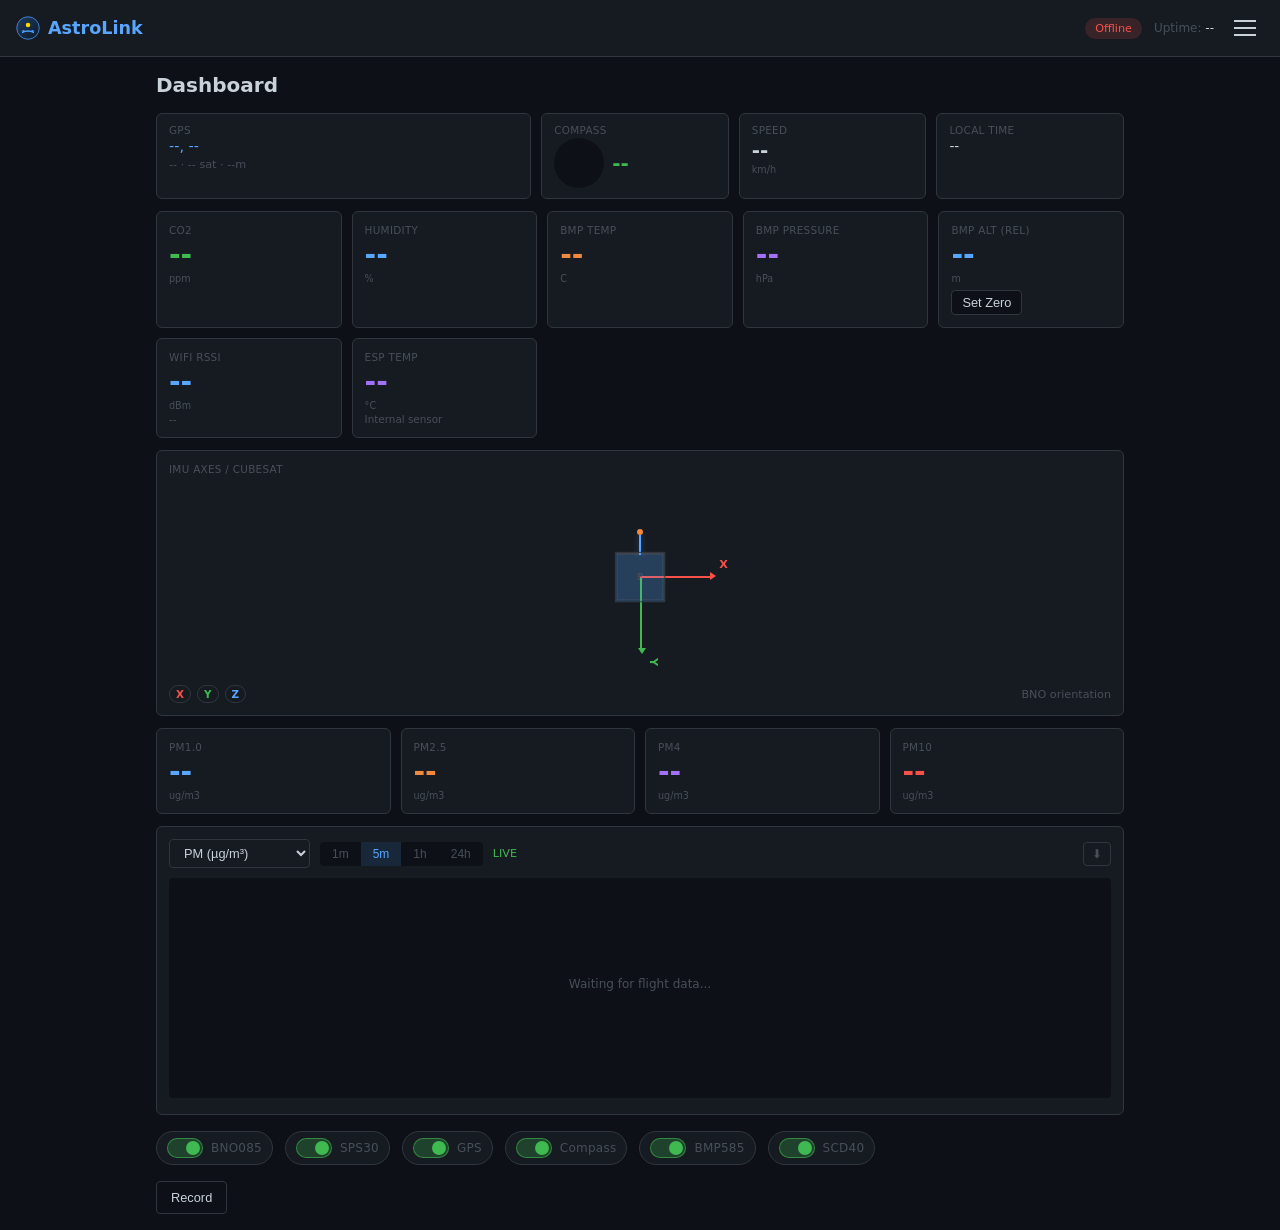
==== Sensor_test_esp32s3/data/index.html @ 25f8f733 "Add Sensor_test_esp32s3 project ESP32-S3 sensor test project with BNO08x IMU and SPS30 particulate m" ====
<!DOCTYPE html>
<html lang="en">
<head>
    <meta charset="UTF-8">
    <meta name="viewport" content="width=device-width, initial-scale=1.0">
    <title>AstroLink</title>
    <link rel="icon" href="/favicon.svg" type="image/svg+xml">
    <link rel="apple-touch-icon" href="/apple-touch-icon.png">
    <link rel="stylesheet" href="style.css">
</head>
<body>
    <header>
        <a href="#" class="logo" onclick="showPage('dashboard');return false;">
            <svg viewBox="0 0 32 32" width="24" height="24">
                <defs><linearGradient id="logoGrad" x1="0%" y1="0%" x2="100%" y2="100%">
                <stop offset="0%" style="stop-color:#1e3a5f"/>
                <stop offset="100%" style="stop-color:#0d1b2a"/>
                </linearGradient></defs>
                <circle cx="16" cy="16" r="15" fill="url(#logoGrad)" stroke="#4a9eff" stroke-width="1"/>
                <circle cx="16" cy="12" r="3" fill="#ffd700"/>
                <path d="M8 22 Q16 18 24 22" stroke="#4a9eff" stroke-width="2" fill="none"/>
                <circle cx="10" cy="20" r="1.5" fill="#4a9eff"/>
                <circle cx="22" cy="20" r="1.5" fill="#4a9eff"/>
            </svg>
            AstroLink
        </a>
        <div class="header-right">
            <span id="status" class="status offline">Offline</span>
            <span class="meta">Uptime: <b id="uptime">--</b></span>
        </div>
        <button class="hamburger" id="menuBtn" onclick="toggleMenu()">
            <span></span><span></span><span></span>
        </button>
    </header>

    <!-- Side Menu -->
    <nav id="sideMenu" class="side-menu">
        <div class="menu-header">
            <svg viewBox="0 0 32 32" width="28" height="28">
                <defs><linearGradient id="g" x1="0%" y1="0%" x2="100%" y2="100%">
                <stop offset="0%" style="stop-color:#1e3a5f"/>
                <stop offset="100%" style="stop-color:#0d1b2a"/>
                </linearGradient></defs>
                <circle cx="16" cy="16" r="15" fill="url(#g)" stroke="#4a9eff" stroke-width="1"/>
                <circle cx="16" cy="12" r="3" fill="#ffd700"/>
                <path d="M8 22 Q16 18 24 22" stroke="#4a9eff" stroke-width="2" fill="none"/>
                <circle cx="10" cy="20" r="1.5" fill="#4a9eff"/>
                <circle cx="22" cy="20" r="1.5" fill="#4a9eff"/>
            </svg>
            <span>AstroLink</span>
        </div>
        <a href="#" class="menu-item active" data-page="dashboard">Dashboard</a>
        <a href="#" class="menu-item" data-page="sps30">SPS30 Sensor</a>
        <a href="#" class="menu-item" data-page="gps">GPS & Compass</a>
        <a href="#" class="menu-item" data-page="bno">BNO085 IMU</a>
        <a href="#" class="menu-item" data-page="bmp585">BMP585</a>
        <a href="#" class="menu-item" data-page="scd40">SCD40 CO2</a>
        <a href="#" class="menu-item" data-page="files">Files</a>
        <a href="#" class="menu-item" data-page="system">System</a>
        <div class="menu-footer">
            <span class="meta">Serial: <b id="serial">--</b></span>
            <span class="meta">FW: <b id="firmware">--</b></span>
        </div>
    </nav>
    <div id="menuOverlay" class="menu-overlay" onclick="toggleMenu()"></div>

    <!-- PAGE: Dashboard -->
    <main id="page-dashboard" class="page active">
        <h2 class="page-title">Dashboard</h2>

        <!-- GPS Summary -->
        <section class="cards gps-row">
            <div class="card gps-card">
                <span class="card-label">GPS</span>
                <div class="gps-info">
                    <a id="gpsLink" href="#" target="_blank" class="gps-coords">
                        <span id="gpsLat">--</span>, <span id="gpsLon">--</span>
                    </a>
                    <span class="gps-meta">
                        <span id="gpsFix">--</span> · <span id="gpsSat">--</span> sat · <span id="gpsAlt">--</span>m
                    </span>
                </div>
            </div>
            <div class="card compass-card">
                <span class="card-label">Compass</span>
                <div class="compass-info">
                    <canvas id="compassCanvas" width="50" height="50"></canvas>
                    <span id="compassHeading">--</span>
                </div>
            </div>
            <div class="card speed-card">
                <span class="card-label">Speed</span>
                <span class="card-value" id="gpsSpeed">--</span>
                <span class="card-unit">km/h</span>
            </div>
            <div class="card time-card">
                <span class="card-label">Local Time</span>
                <span class="card-value small" id="localTime">--</span>
            </div>
        </section>

        <section class="cards env-cards">
            <div class="card highlight-green">
                <span class="card-label">CO2</span>
                <span class="card-value" id="co2">--</span>
                <span class="card-unit">ppm</span>
            </div>
            <div class="card highlight-blue">
                <span class="card-label">Humidity</span>
                <span class="card-value" id="scd-hum">--</span>
                <span class="card-unit">%</span>
            </div>
            <div class="card highlight-orange">
                <span class="card-label">BMP Temp</span>
                <span class="card-value" id="bmp-temp">--</span>
                <span class="card-unit">C</span>
            </div>
            <div class="card highlight-purple">
                <span class="card-label">BMP Pressure</span>
                <span class="card-value" id="bmp-press">--</span>
                <span class="card-unit">hPa</span>
            </div>
            <div class="card highlight-blue bmp-alt-card">
                <span class="card-label">BMP Alt (Rel)</span>
                <span class="card-value" id="bmp-alt-rel">--</span>
                <span class="card-unit">m</span>
                <button class="btn-sm" id="bmp-alt-zero-btn">Set Zero</button>
            </div>
            <div class="card highlight-blue">
                <span class="card-label">WiFi RSSI</span>
                <span class="card-value" id="wifi-rssi">--</span>
                <span class="card-unit">dBm</span>
                <span class="card-meta" id="wifi-quality">--</span>
            </div>
            <div class="card highlight-purple">
                <span class="card-label">ESP Temp</span>
                <span class="card-value" id="cpu-temp">--</span>
                <span class="card-unit">°C</span>
                <span class="card-meta">Internal sensor</span>
            </div>
        </section>

        <section class="cards imu-dashboard">
            <div class="card imu-axes-card">
                <span class="card-label">IMU Axes / CubeSat</span>
                <div class="axes-wrap">
                    <div class="axes-stage">
                        <div id="imuRig" class="imu-rig">
                            <div class="axis axis-x"><span>X</span></div>
                            <div class="axis axis-y"><span>Y</span></div>
                            <div class="axis axis-z"><span>Z</span></div>
                            <div class="cubesat">
                                <div class="sat-face sat-front">F</div>
                                <div class="sat-face sat-back">B</div>
                                <div class="sat-face sat-right">R</div>
                                <div class="sat-face sat-left">L</div>
                                <div class="sat-face sat-top">U</div>
                                <div class="sat-face sat-bottom">D</div>
                                <div class="antenna">
                                    <span class="antenna-tip"></span>
                                </div>
                            </div>
                        </div>
                    </div>
                </div>
                <div class="axes-legend">
                    <span class="axis-tag x">X</span>
                    <span class="axis-tag y">Y</span>
                    <span class="axis-tag z">Z</span>
                    <span class="axis-note">BNO orientation</span>
                </div>
            </div>
        </section>

        <!-- PM Cards -->
        <section class="cards pm-cards">
            <div class="card highlight-blue">
                <span class="card-label">PM1.0</span>
                <span class="card-value" id="pm1">--</span>
                <span class="card-unit">ug/m3</span>
            </div>
            <div class="card highlight-orange">
                <span class="card-label">PM2.5</span>
                <span class="card-value" id="pm25">--</span>
                <span class="card-unit">ug/m3</span>
            </div>
            <div class="card highlight-purple">
                <span class="card-label">PM4</span>
                <span class="card-value" id="pm4">--</span>
                <span class="card-unit">ug/m3</span>
            </div>
            <div class="card highlight-red">
                <span class="card-label">PM10</span>
                <span class="card-value" id="pm10">--</span>
                <span class="card-unit">ug/m3</span>
            </div>
        </section>

        <!-- Flight Data Chart -->
        <section class="chart-section">
            <div class="chart-header">
                <select id="chartTypeSelect" class="chart-type-select" onchange="setChartType(this.value)">
                    <option value="0" selected>PM (µg/m³)</option>
                    <option value="1">CO2 (ppm)</option>
                    <option value="2">Pressure (hPa)</option>
                    <option value="3">Altitude (m)</option>
                    <option value="4">Temperature (°C)</option>
                    <option value="5">Humidity (%)</option>
                    <option value="6">Velocity (m/s)</option>
                    <option value="7">Heading (°)</option>
                </select>
                <div class="range-btns">
                    <button class="range-btn" data-range="60" onclick="setRange(60)">1m</button>
                    <button class="range-btn active" data-range="300" onclick="setRange(300)">5m</button>
                    <button class="range-btn" data-range="3600" onclick="setRange(3600)">1h</button>
                    <button class="range-btn" data-range="86400" onclick="setRange(86400)">24h</button>
                </div>
                <span id="liveIndicator" class="live-indicator">LIVE</span>
                <button class="btn-icon" onclick="exportCSV()" title="Export CSV">⬇</button>
            </div>
            <canvas id="chart"></canvas>
        </section>

        <!-- Sensor Toggles -->
        <section class="controls sensors-controls">
            <div class="control-group sensor-toggle-group">
                <div class="sensor-toggle">
                    <label class="switch">
                        <input type="checkbox" id="toggle-bno" checked onchange="toggleSensor('bno', this.checked)">
                        <span class="slider"></span>
                    </label>
                    <span class="toggle-label">BNO085</span>
                </div>
                <div class="sensor-toggle">
                    <label class="switch">
                        <input type="checkbox" id="toggle-sps30" checked onchange="toggleSensor('sps30', this.checked)">
                        <span class="slider"></span>
                    </label>
                    <span class="toggle-label">SPS30</span>
                </div>
                <div class="sensor-toggle">
                    <label class="switch">
                        <input type="checkbox" id="toggle-gps" checked onchange="toggleSensor('gps', this.checked)">
                        <span class="slider"></span>
                    </label>
                    <span class="toggle-label">GPS</span>
                </div>
                <div class="sensor-toggle">
                    <label class="switch">
                        <input type="checkbox" id="toggle-compass" checked onchange="toggleSensor('compass', this.checked)">
                        <span class="slider"></span>
                    </label>
                    <span class="toggle-label">Compass</span>
                </div>
                <div class="sensor-toggle">
                    <label class="switch">
                        <input type="checkbox" id="toggle-bmp585" checked onchange="toggleSensor('bmp585', this.checked)">
                        <span class="slider"></span>
                    </label>
                    <span class="toggle-label">BMP585</span>
                </div>
                <div class="sensor-toggle">
                    <label class="switch">
                        <input type="checkbox" id="toggle-scd40" checked onchange="toggleSensor('scd40', this.checked)">
                        <span class="slider"></span>
                    </label>
                    <span class="toggle-label">SCD40</span>
                </div>
            </div>
        </section>

        <!-- Controls -->
        <section class="controls">
            <div class="control-group">
                <button class="btn" id="btnRec" onclick="toggleRec()">Record</button>
                <span id="recInfo" class="rec-info"></span>
            </div>
        </section>
    </main>

    <!-- PAGE: SPS30 -->
    <main id="page-sps30" class="page">
        <h2 class="page-title">SPS30 Particle Sensor</h2>

        <!-- Status -->
        <section class="cards status-cards">
            <div class="card">
                <span class="card-label">Status</span>
                <span class="card-value small" id="spsStatus">--</span>
            </div>
            <div class="card">
                <span class="card-label">Serial</span>
                <span class="card-value small" id="spsSerial">--</span>
            </div>
            <div class="card">
                <span class="card-label">Cleaning</span>
                <span class="card-value small" id="spsCleanInterval">--</span>
                <span class="card-unit">seconds</span>
            </div>
        </section>

        <!-- Mass Concentration -->
        <h3 class="section-title">Mass Concentration</h3>
        <section class="cards pm-cards">
            <div class="card highlight-blue">
                <span class="card-label">PM1.0</span>
                <span class="card-value" id="sps-pm1">--</span>
                <span class="card-unit">ug/m3</span>
            </div>
            <div class="card highlight-orange">
                <span class="card-label">PM2.5</span>
                <span class="card-value" id="sps-pm25">--</span>
                <span class="card-unit">ug/m3</span>
            </div>
            <div class="card highlight-purple">
                <span class="card-label">PM4.0</span>
                <span class="card-value" id="sps-pm4">--</span>
                <span class="card-unit">ug/m3</span>
            </div>
            <div class="card highlight-red">
                <span class="card-label">PM10</span>
                <span class="card-value" id="sps-pm10">--</span>
                <span class="card-unit">ug/m3</span>
            </div>
        </section>

        <!-- Number Concentration -->
        <h3 class="section-title">Number Concentration</h3>
        <section class="cards nc-cards">
            <div class="card small"><span class="card-label">NC 0.5</span><span class="card-value" id="sps-nc05">--</span><span class="card-unit">#/cm3</span></div>
            <div class="card small"><span class="card-label">NC 1.0</span><span class="card-value" id="sps-nc1">--</span><span class="card-unit">#/cm3</span></div>
            <div class="card small"><span class="card-label">NC 2.5</span><span class="card-value" id="sps-nc25">--</span><span class="card-unit">#/cm3</span></div>
            <div class="card small"><span class="card-label">NC 4.0</span><span class="card-value" id="sps-nc4">--</span><span class="card-unit">#/cm3</span></div>
            <div class="card small"><span class="card-label">NC 10</span><span class="card-value" id="sps-nc10">--</span><span class="card-unit">#/cm3</span></div>
            <div class="card small"><span class="card-label">Typical Size</span><span class="card-value" id="sps-size">--</span><span class="card-unit">um</span></div>
        </section>

        <!-- Error Flags -->
        <h3 class="section-title">Device Status</h3>
        <section class="cards error-cards">
            <div class="card" id="errSpeed">
                <span class="card-label">Fan Speed</span>
                <span class="card-value small status-ok">OK</span>
            </div>
            <div class="card" id="errLaser">
                <span class="card-label">Laser</span>
                <span class="card-value small status-ok">OK</span>
            </div>
            <div class="card" id="errFan">
                <span class="card-label">Fan</span>
                <span class="card-value small status-ok">OK</span>
            </div>
        </section>

        <!-- Controls -->
        <section class="controls">
            <div class="control-group">
                <button class="btn" id="btnFan" onclick="fanClean()">Fan Clean</button>
                <button class="btn" onclick="resetSensor()">Reset Sensor</button>
            </div>
        </section>
    </main>

    <!-- PAGE: GPS -->
    <main id="page-gps" class="page">
        <h2 class="page-title">GPS & Compass</h2>

        <!-- Position -->
        <h3 class="section-title">Position</h3>
        <section class="cards gps-detail-cards">
            <div class="card">
                <span class="card-label">Latitude</span>
                <span class="card-value small" id="gps-lat">--</span>
            </div>
            <div class="card">
                <span class="card-label">Longitude</span>
                <span class="card-value small" id="gps-lon">--</span>
            </div>
            <div class="card">
                <span class="card-label">Altitude (MSL)</span>
                <span class="card-value" id="gps-alt">--</span>
                <span class="card-unit">m</span>
            </div>
            <div class="card">
                <span class="card-label">Height (Ellipsoid)</span>
                <span class="card-value" id="gps-height">--</span>
                <span class="card-unit">m</span>
            </div>
        </section>

        <!-- Accuracy -->
        <h3 class="section-title">Accuracy</h3>
        <section class="cards accuracy-cards">
            <div class="card">
                <span class="card-label">Horizontal</span>
                <span class="card-value" id="gps-hacc">--</span>
                <span class="card-unit">m</span>
            </div>
            <div class="card">
                <span class="card-label">Vertical</span>
                <span class="card-value" id="gps-vacc">--</span>
                <span class="card-unit">m</span>
            </div>
            <div class="card">
                <span class="card-label">Speed</span>
                <span class="card-value" id="gps-sacc">--</span>
                <span class="card-unit">m/s</span>
            </div>
            <div class="card">
                <span class="card-label">PDOP</span>
                <span class="card-value" id="gps-pdop">--</span>
            </div>
        </section>

        <!-- Fix Info -->
        <h3 class="section-title">Fix Status</h3>
        <section class="cards fix-cards">
            <div class="card">
                <span class="card-label">Fix Type</span>
                <span class="card-value small" id="gps-fixtype">--</span>
            </div>
            <div class="card">
                <span class="card-label">Satellites</span>
                <span class="card-value" id="gps-sat">--</span>
            </div>
            <div class="card">
                <span class="card-label">Valid</span>
                <span class="card-value small" id="gps-valid">--</span>
            </div>
            <div class="card">
                <span class="card-label">Flags</span>
                <span class="card-value small" id="gps-flags">--</span>
            </div>
        </section>

        <!-- Velocity -->
        <h3 class="section-title">Velocity</h3>
        <section class="cards vel-cards">
            <div class="card">
                <span class="card-label">Ground Speed</span>
                <span class="card-value" id="gps-speed">--</span>
                <span class="card-unit">km/h</span>
            </div>
            <div class="card">
                <span class="card-label">Heading</span>
                <span class="card-value" id="gps-heading">--</span>
                <span class="card-unit">deg</span>
            </div>
            <div class="card">
                <span class="card-label">Vel North</span>
                <span class="card-value small" id="gps-veln">--</span>
                <span class="card-unit">m/s</span>
            </div>
            <div class="card">
                <span class="card-label">Vel East</span>
                <span class="card-value small" id="gps-vele">--</span>
                <span class="card-unit">m/s</span>
            </div>
        </section>

        <!-- Time -->
        <h3 class="section-title">Time</h3>
        <section class="cards time-cards">
            <div class="card">
                <span class="card-label">UTC Date</span>
                <span class="card-value small" id="gps-date">--</span>
            </div>
            <div class="card">
                <span class="card-label">UTC Time</span>
                <span class="card-value small" id="gps-time">--</span>
            </div>
            <div class="card">
                <span class="card-label">Time Accuracy</span>
                <span class="card-value small" id="gps-tacc">--</span>
                <span class="card-unit">ns</span>
            </div>
            <div class="card">
                <span class="card-label">iTOW</span>
                <span class="card-value small" id="gps-itow">--</span>
                <span class="card-unit">ms</span>
            </div>
        </section>

        <!-- Compass -->
        <h3 class="section-title">Magnetometer (QMC5883L)</h3>
        <section class="cards compass-cards">
            <div class="card compass-big">
                <canvas id="compassCanvasBig" width="120" height="120"></canvas>
                <span class="compass-heading-big" id="compass-heading">--</span>
            </div>
            <div class="card">
                <span class="card-label">Raw X</span>
                <span class="card-value small" id="mag-x">--</span>
            </div>
            <div class="card">
                <span class="card-label">Raw Y</span>
                <span class="card-value small" id="mag-y">--</span>
            </div>
            <div class="card">
                <span class="card-label">Raw Z</span>
                <span class="card-value small" id="mag-z">--</span>
            </div>
        </section>

        <!-- Map Link -->
        <section class="controls">
            <a id="gpsMapLink" class="btn" href="#" target="_blank">Open in Google Maps</a>
        </section>
    </main>

    <!-- PAGE: BNO085 -->
    <main id="page-bno" class="page">
        <h2 class="page-title">BNO085 IMU</h2>

        <section class="cards imu-cards">
            <div class="card">
                <span class="card-label">Quaternion</span>
                <span class="card-value small" id="bno-quat">--</span>
            </div>
            <div class="card">
                <span class="card-label">Euler</span>
                <span class="card-value small" id="bno-euler">--</span>
            </div>
            <div class="card">
                <span class="card-label">Accuracy</span>
                <span class="card-value small" id="bno-acc">--</span>
                <span class="card-unit">rad</span>
            </div>
        </section>

        <section class="cards imu-visual">
            <div class="card cube-card">
                <span class="card-label">Orientation</span>
                <div class="cube-wrap">
                    <div id="imuCube" class="cube">
                        <div class="face front">F</div>
                        <div class="face back">B</div>
                        <div class="face right">R</div>
                        <div class="face left">L</div>
                        <div class="face top">U</div>
                        <div class="face bottom">D</div>
                    </div>
                </div>
            </div>
            <div class="card">
                <span class="card-label">Status</span>
                <span class="card-value small" id="bno-status">--</span>
                <span class="card-label">Last Update</span>
                <span class="card-value small" id="bno-ts">--</span>
            </div>
        </section>

        <section class="cards imu-mapping">
            <div class="card">
                <span class="card-label">IMU Axis Mapping</span>
                <div class="imu-map-grid">
                    <div class="imu-map-row">
                        <span class="imu-map-axis">UI X (Right)</span>
                        <select id="imu-map-x-axis" class="imu-map-select">
                            <option value="x">Sensor X</option>
                            <option value="y">Sensor Y</option>
                            <option value="z">Sensor Z</option>
                        </select>
                        <label class="imu-map-invert">
                            <input type="checkbox" id="imu-map-x-invert">
                            Invert
                        </label>
                    </div>
                    <div class="imu-map-row">
                        <span class="imu-map-axis">UI Y (Down)</span>
                        <select id="imu-map-y-axis" class="imu-map-select">
                            <option value="x">Sensor X</option>
                            <option value="y">Sensor Y</option>
                            <option value="z">Sensor Z</option>
                        </select>
                        <label class="imu-map-invert">
                            <input type="checkbox" id="imu-map-y-invert">
                            Invert
                        </label>
                    </div>
                    <div class="imu-map-row">
                        <span class="imu-map-axis">UI Z (Toward You)</span>
                        <select id="imu-map-z-axis" class="imu-map-select">
                            <option value="x">Sensor X</option>
                            <option value="y">Sensor Y</option>
                            <option value="z">Sensor Z</option>
                        </select>
                        <label class="imu-map-invert">
                            <input type="checkbox" id="imu-map-z-invert">
                            Invert
                        </label>
                    </div>
                </div>
                <div class="imu-map-actions">
                    <button class="btn-sm" id="imu-map-apply">Apply</button>
                    <button class="btn-sm" id="imu-map-zero">Set Front As Zero</button>
                    <button class="btn-sm" id="imu-map-reset">Reset</button>
                </div>
                <div class="imu-map-help">
                    Tip: set the cube so the F face is visible, then click "Set Front As Zero".
                </div>
            </div>
        </section>
    </main>

    <!-- PAGE: BMP585 -->
    <main id="page-bmp585" class="page">
        <h2 class="page-title">BMP585 Barometer</h2>

        <section class="cards bmp-cards">
            <div class="card">
                <span class="card-label">Temperature</span>
                <span class="card-value" id="bmp-temp-big">--</span>
                <span class="card-unit">C</span>
            </div>
            <div class="card">
                <span class="card-label">Pressure</span>
                <span class="card-value" id="bmp-press-big">--</span>
                <span class="card-unit">Pa</span>
            </div>
            <div class="card">
                <span class="card-label">Pressure</span>
                <span class="card-value" id="bmp-press-hpa">--</span>
                <span class="card-unit">hPa</span>
            </div>
            <div class="card">
                <span class="card-label">Altitude</span>
                <span class="card-value" id="bmp-alt">--</span>
                <span class="card-unit">m</span>
            </div>
            <div class="card">
                <span class="card-label">Alt (Rel)</span>
                <span class="card-value" id="bmp-alt-rel-big">--</span>
                <span class="card-unit">m</span>
            </div>
            <div class="card">
                <span class="card-label">Alt Zero</span>
                <span class="card-value" id="bmp-alt-zero-big">--</span>
                <span class="card-unit">m</span>
            </div>
        </section>

        <section class="cards status-cards">
            <div class="card">
                <span class="card-label">Status</span>
                <span class="card-value small" id="bmp-status">--</span>
            </div>
            <div class="card">
                <span class="card-label">Last Update</span>
                <span class="card-value small" id="bmp-ts">--</span>
            </div>
        </section>

        <section class="controls">
            <button class="btn-sm" id="bmp-alt-zero-btn-big">Set Alt Zero</button>
        </section>
    </main>

    <!-- PAGE: SCD40 -->
    <main id="page-scd40" class="page">
        <h2 class="page-title">SCD40 CO2</h2>

        <section class="cards scd-cards">
            <div class="card highlight-green">
                <span class="card-label">CO2</span>
                <span class="card-value" id="scd-co2">--</span>
                <span class="card-unit">ppm</span>
            </div>
            <div class="card">
                <span class="card-label">Temperature</span>
                <span class="card-value" id="scd-temp">--</span>
                <span class="card-unit">C</span>
            </div>
            <div class="card">
                <span class="card-label">Humidity</span>
                <span class="card-value" id="scd-hum-big">--</span>
                <span class="card-unit">%</span>
            </div>
        </section>

        <section class="cards status-cards">
            <div class="card">
                <span class="card-label">Status</span>
                <span class="card-value small" id="scd-status">--</span>
            </div>
            <div class="card">
                <span class="card-label">Last Update</span>
                <span class="card-value small" id="scd-ts">--</span>
            </div>
        </section>
    </main>

    <!-- PAGE: Files -->
    <main id="page-files" class="page">
        <h2 class="page-title">Recorded Files</h2>

        <!-- File List -->
        <section class="section">
            <div id="fileList" class="file-list">Loading...</div>
            <div class="storage-info" id="storageInfo"></div>
        </section>

        <!-- Hexdump -->
        <section class="section hex-section" id="hexSection">
            <div class="section-header">
                <span class="section-title">Quick Hexdump</span>
                <button class="btn-sm" onclick="clearHex()">Clear</button>
            </div>
            <div class="hex-meta" id="hexTitle">--</div>
            <div class="hex-box" id="hexBox">--</div>
        </section>

        <!-- Flight Viewer -->
        <section class="section viewer-section" id="flightViewerSection">
            <h3 class="section-title">Flight Viewer</h3>

            <div class="viewer-info show" id="flightViewerInfo">
                <div class="info-row">
                    <div class="info-item">
                        <span class="info-label">File</span>
                        <span class="info-value" id="flightInfoFile">--</span>
                    </div>
                </div>
            </div>

            <div class="chart-box">
                <div class="chart-title">PM (PM1/PM2.5/PM4/PM10)</div>
                <canvas id="flightChartPm"></canvas>
            </div>
            <div class="chart-box">
                <div class="chart-title">CO2</div>
                <canvas id="flightChartCo2"></canvas>
            </div>
            <div class="chart-box">
                <div class="chart-title">Pressure</div>
                <canvas id="flightChartPress"></canvas>
            </div>
            <div class="chart-box">
                <div class="chart-title">Altitude (Baro/GPS)</div>
                <canvas id="flightChartAlt"></canvas>
            </div>
            <div class="chart-box">
                <div class="chart-title">Temperature (BMP/SCD)</div>
                <canvas id="flightChartTemp"></canvas>
            </div>
            <div class="chart-box">
                <div class="chart-title">Humidity</div>
                <canvas id="flightChartHum"></canvas>
            </div>
            <div class="chart-box">
                <div class="chart-title">Velocity</div>
                <canvas id="flightChartVel"></canvas>
            </div>
            <div class="chart-box">
                <div class="chart-title">Heading</div>
                <canvas id="flightChartHead"></canvas>
            </div>
        </section>
    </main>

    <!-- PAGE: System -->
    <main id="page-system" class="page">
        <h2 class="page-title">System</h2>

        <!-- Time & Timezone -->
        <section class="ota-section">
            <h3 class="section-title">Time & Date</h3>
            <div class="cards status-cards" style="margin-bottom:12px">
                <div class="card">
                    <span class="card-label">Device Time</span>
                    <span class="card-value small" id="deviceTime">--</span>
                </div>
                <div class="card">
                    <span class="card-label">Time Source</span>
                    <span class="card-value small" id="timeSource">--</span>
                </div>
            </div>
            <div class="wifi-form">
                <select id="tzSelect" onchange="setTimezone(this.value)">
                    <option value="0">UTC+0</option>
                    <option value="1">UTC+1 (CET)</option>
                    <option value="2" selected>UTC+2 (CEST/EET)</option>
                    <option value="3">UTC+3 (MSK)</option>
                    <option value="-5">UTC-5 (EST)</option>
                    <option value="-8">UTC-8 (PST)</option>
                </select>
                <button class="btn" onclick="syncTimeFromBrowser()">Sync from Browser</button>
            </div>
        </section>

        <!-- WiFi Settings -->
        <section class="ota-section" style="margin-top:16px">
            <h3 class="section-title">WiFi Settings</h3>
            <div id="wifiStatus" class="wifi-status"></div>
            <div class="wifi-form">
                <input type="text" id="wifiSsid" placeholder="WiFi SSID" maxlength="32">
                <input type="password" id="wifiPass" placeholder="Password" maxlength="64"><button type="button" class="btn-eye" onclick="togglePass()">👁</button>
                <button class="btn" onclick="wifiConnect()">Connect</button>
                <button class="btn btn-secondary" onclick="wifiClear()">Clear Saved</button>
            </div>
        </section>

        <!-- Firmware Update -->
        <section class="ota-section" style="margin-top:16px">
            <h3 class="section-title">Firmware Update</h3>
            <p class="ota-info">Upload firmware.bin to update the application. Device will reboot after successful update.</p>
            <div class="ota-upload">
                <input type="file" id="otaFwFile" accept=".bin" onchange="otaFwFileSelected()">
                <button class="btn" id="otaFwBtn" onclick="otaUploadFw()" disabled>Upload Firmware</button>
            </div>
            <div id="otaFwProgress" class="ota-progress" style="display:none">
                <div class="progress-bar"><div id="otaFwBar" class="progress-fill"></div></div>
                <span id="otaFwPercent">0%</span>
            </div>
            <div id="otaFwStatus" class="ota-status"></div>
        </section>

        <!-- Web UI Files Update -->
        <section class="ota-section" style="margin-top:16px">
            <h3 class="section-title">Web UI Files</h3>
            <p class="ota-info">Upload individual files (index.html, app.js, style.css, etc.) directly to LittleFS. No reboot needed.</p>
            <div class="ota-upload">
                <input type="file" id="otaUiFiles" accept=".html,.css,.js,.svg,.ico,.json,.png" multiple onchange="otaUiFileSelected()">
                <button class="btn" id="otaUiBtn" onclick="otaUploadUi()" disabled>Upload UI Files</button>
            </div>
            <div id="otaUiProgress" class="ota-progress" style="display:none">
                <div class="progress-bar"><div id="otaUiBar" class="progress-fill"></div></div>
                <span id="otaUiPercent">0%</span>
            </div>
            <div id="otaUiStatus" class="ota-status"></div>
        </section>

        <!-- LittleFS Image Update -->
        <section class="ota-section" style="margin-top:16px">
            <h3 class="section-title">LittleFS Image</h3>
            <p class="ota-info">Upload littlefs.bin to replace the entire filesystem. Device will reboot after successful update.</p>
            <div class="ota-upload">
                <input type="file" id="otaFsFile" accept=".bin" onchange="otaFsFileSelected()">
                <button class="btn" id="otaFsBtn" onclick="otaUploadFs()" disabled>Upload littlefs.bin</button>
            </div>
            <div id="otaFsProgress" class="ota-progress" style="display:none">
                <div class="progress-bar"><div id="otaFsBar" class="progress-fill"></div></div>
                <span id="otaFsPercent">0%</span>
            </div>
            <div id="otaFsStatus" class="ota-status"></div>
        </section>

        <!-- Device Info -->
        <section class="cards status-cards" style="margin-top:20px">
            <div class="card">
                <span class="card-label">Current FW</span>
                <span class="card-value small" id="otaFwVersion">--</span>
            </div>
            <div class="card">
                <span class="card-label">Partition</span>
                <span class="card-value small" id="otaPartition">--</span>
            </div>
            <div class="card">
                <span class="card-label">LittleFS</span>
                <span class="card-value small" id="otaFsInfo">--</span>
            </div>
        </section>
    </main>

    <div id="toast" class="toast"></div>
    <script src="app.js"></script>
</body>
</html>
---- Sensor_test_esp32s3/data/style.css ----
/* AstroLink - GitHub Dark Theme */
:root {
    --bg: #0d1117;
    --bg-secondary: #161b22;
    --border: #30363d;
    --text: #c9d1d9;
    --text-muted: #484f58;
    --blue: #58a6ff;
    --green: #3fb950;
    --orange: #f0883e;
    --red: #f85149;
    --purple: #a371f7;
}

* { box-sizing: border-box; margin: 0; padding: 0; }

body {
    font-family: -apple-system, BlinkMacSystemFont, 'Segoe UI', system-ui, sans-serif;
    background: var(--bg);
    color: var(--text);
    min-height: 100vh;
}

/* Header */
header {
    display: flex;
    align-items: center;
    padding: 12px 16px;
    background: var(--bg-secondary);
    border-bottom: 1px solid var(--border);
    position: sticky;
    top: 0;
    z-index: 100;
}

.hamburger {
    background: none;
    border: none;
    cursor: pointer;
    padding: 8px;
    margin-left: 12px;
    display: flex;
    flex-direction: column;
    gap: 5px;
}

.hamburger span {
    display: block;
    width: 22px;
    height: 2px;
    background: var(--text);
    transition: all 0.3s;
}

.hamburger.open span:nth-child(1) { transform: rotate(45deg) translate(5px, 5px); }
.hamburger.open span:nth-child(2) { opacity: 0; }
.hamburger.open span:nth-child(3) { transform: rotate(-45deg) translate(5px, -5px); }

.logo {
    font-size: 1.1rem;
    font-weight: 600;
    color: var(--blue);
    text-decoration: none;
    display: inline-flex;
    align-items: center;
    gap: 8px;
}

.logo svg {
    flex-shrink: 0;
    vertical-align: middle;
}

.header-right {
    margin-left: auto;
    display: flex;
    align-items: center;
    gap: 12px;
    font-size: 0.75rem;
}

.meta { color: var(--text-muted); }
.meta b { color: var(--text); font-weight: 500; }

.status {
    padding: 4px 10px;
    border-radius: 12px;
    font-size: 0.7rem;
    font-weight: 500;
}
.status.online { background: rgba(63, 185, 80, 0.15); color: var(--green); }
.status.offline { background: rgba(248, 81, 73, 0.15); color: var(--red); }

/* Side Menu */
.side-menu {
    position: fixed;
    top: 0;
    right: -260px;
    width: 260px;
    height: 100vh;
    background: var(--bg-secondary);
    border-left: 1px solid var(--border);
    z-index: 200;
    transition: right 0.3s ease;
    display: flex;
    flex-direction: column;
    padding-top: 60px;
}

.side-menu.open { right: 0; }

.menu-header {
    display: flex;
    align-items: center;
    gap: 10px;
    padding: 0 20px 16px;
    border-bottom: 1px solid var(--border);
    margin-bottom: 8px;
    font-size: 1.1rem;
    font-weight: 600;
    color: var(--blue);
}

.menu-item {
    display: block;
    padding: 14px 20px;
    color: var(--text-muted);
    text-decoration: none;
    font-size: 0.95rem;
    border-right: 3px solid transparent;
    transition: all 0.15s;
}

.menu-item:hover { background: rgba(255,255,255,0.05); color: var(--text); }
.menu-item.active { color: var(--blue); border-right-color: var(--blue); background: rgba(88,166,255,0.1); }

.menu-footer {
    margin-top: auto;
    padding: 16px 20px;
    border-top: 1px solid var(--border);
    display: flex;
    flex-direction: column;
    gap: 6px;
    font-size: 0.75rem;
}

.menu-overlay {
    position: fixed;
    top: 0;
    left: 0;
    right: 0;
    bottom: 0;
    background: rgba(0,0,0,0.5);
    z-index: 150;
    opacity: 0;
    visibility: hidden;
    transition: all 0.3s;
}

.menu-overlay.show { opacity: 1; visibility: visible; }

/* Pages */
.page {
    display: none;
    max-width: 1000px;
    margin: 0 auto;
    padding: 16px;
}

.page.active { display: block; }

.page-title {
    font-size: 1.25rem;
    font-weight: 600;
    margin-bottom: 16px;
    color: var(--text);
}

.section-title {
    font-size: 0.85rem;
    font-weight: 500;
    color: var(--text-muted);
    margin: 20px 0 10px;
    text-transform: uppercase;
    letter-spacing: 0.5px;
}

/* Cards */
.cards {
    display: grid;
    gap: 10px;
    margin-bottom: 12px;
}

.pm-cards, .gps-detail-cards, .accuracy-cards, .fix-cards, .vel-cards, .time-cards { grid-template-columns: repeat(4, 1fr); }
.nc-cards, .error-cards { grid-template-columns: repeat(3, 1fr); }
.status-cards { grid-template-columns: repeat(3, 1fr); }
.compass-cards { grid-template-columns: 1fr 1fr 1fr 1fr; }
.imu-cards { grid-template-columns: repeat(3, 1fr); }
.imu-visual { grid-template-columns: 1.2fr 0.8fr; }
.env-cards { grid-template-columns: repeat(auto-fit, minmax(180px, 1fr)); }
.bmp-cards { grid-template-columns: repeat(4, 1fr); }
.scd-cards { grid-template-columns: repeat(3, 1fr); }

@media (max-width: 700px) {
    .pm-cards, .gps-detail-cards, .accuracy-cards, .fix-cards, .vel-cards, .time-cards { grid-template-columns: repeat(2, 1fr); }
    .nc-cards, .error-cards, .status-cards { grid-template-columns: repeat(2, 1fr); }
    .compass-cards { grid-template-columns: 1fr 1fr; }
    .imu-cards { grid-template-columns: 1fr; }
    .imu-visual { grid-template-columns: 1fr; }
    .env-cards, .bmp-cards { grid-template-columns: repeat(2, 1fr); }
    .scd-cards { grid-template-columns: repeat(2, 1fr); }
}

@media (max-width: 400px) {
    .nc-cards { grid-template-columns: 1fr 1fr; }
}

.card {
    background: var(--bg-secondary);
    border: 1px solid var(--border);
    border-radius: 6px;
    padding: 12px;
    display: flex;
    flex-direction: column;
    gap: 2px;
}

.card-meta {
    font-size: 0.65rem;
    color: var(--text-muted);
}

.card .btn-sm {
    align-self: flex-start;
    margin-top: 4px;
}

.card.small { padding: 10px; }
.card.small .card-value { font-size: 1.25rem; }

.card-label {
    font-size: 0.65rem;
    color: var(--text-muted);
    text-transform: uppercase;
    letter-spacing: 0.3px;
}

.card-value {
    font-size: 1.75rem;
    font-weight: 600;
    font-variant-numeric: tabular-nums;
}

.card-value.small { font-size: 1rem; font-weight: 500; }

.card-unit {
    font-size: 0.6rem;
    color: var(--text-muted);
}

.highlight-blue .card-value { color: var(--blue); }
.highlight-orange .card-value { color: var(--orange); }
.highlight-purple .card-value { color: var(--purple); }
.highlight-green .card-value { color: var(--green); }
.highlight-red .card-value { color: var(--red); }

.status-ok { color: var(--green); }
.status-err { color: var(--red); }

/* GPS Row (Dashboard) */
.gps-row { grid-template-columns: 2fr 1fr 1fr 1fr; }
@media (max-width: 700px) { .gps-row { grid-template-columns: 1fr 1fr; } }
@media (max-width: 400px) { .gps-row { grid-template-columns: 1fr; } }

.gps-card, .compass-card, .speed-card, .time-card { padding: 10px 12px; }
.gps-info { display: flex; flex-direction: column; gap: 4px; }
.gps-coords { color: var(--blue); text-decoration: none; font-size: 0.9rem; font-weight: 500; }
.gps-coords:hover { text-decoration: underline; }
.gps-meta { font-size: 0.7rem; color: var(--text-muted); }

.compass-info { display: flex; flex-direction: row; align-items: center; gap: 8px; }
#compassCanvas, #compassCanvasBig { background: var(--bg); border-radius: 50%; }
#compassHeading { font-size: 1.25rem; font-weight: 600; color: var(--green); }

.speed-card .card-value, .time-card .card-value { font-size: 1.25rem; }
.time-card .card-value.small { font-size: 0.85rem; }

/* IMU Cube */
.cube-wrap {
    display: flex;
    align-items: center;
    justify-content: center;
    padding: 10px;
    margin-top: 6px;
}

.cube {
    width: 140px;
    height: 140px;
    position: relative;
    transform-style: preserve-3d;
    transform: rotateX(20deg) rotateY(30deg);
    transition: transform 0.08s linear;
}

.cube .face {
    position: absolute;
    width: 140px;
    height: 140px;
    border: 1px solid var(--border);
    background: rgba(88, 166, 255, 0.08);
    color: var(--text-muted);
    font-size: 0.7rem;
    display: flex;
    align-items: center;
    justify-content: center;
    letter-spacing: 0.5px;
    text-transform: uppercase;
}

.cube .front  { transform: translateZ(70px); background: rgba(88, 166, 255, 0.14); }
.cube .back   { transform: rotateY(180deg) translateZ(70px); }
.cube .right  { transform: rotateY(90deg) translateZ(70px); background: rgba(63, 185, 80, 0.12); }
.cube .left   { transform: rotateY(-90deg) translateZ(70px); }
.cube .top    { transform: rotateX(90deg) translateZ(70px); background: rgba(240, 136, 62, 0.12); }
.cube .bottom { transform: rotateX(-90deg) translateZ(70px); }

/* Dashboard IMU Axes */
.imu-dashboard { grid-template-columns: 1fr; }
.imu-axes-card { min-height: 220px; }
.axes-wrap {
    display: flex;
    align-items: center;
    justify-content: center;
    padding: 10px;
}
.axes-stage {
    width: 180px;
    height: 180px;
    perspective: 520px;
}
.imu-rig {
    width: 100%;
    height: 100%;
    position: relative;
    transform-style: preserve-3d;
    transition: transform 0.08s linear;
}
.axis {
    position: absolute;
    left: 50%;
    top: 50%;
    width: 70px;
    height: 2px;
    transform-origin: 0% 50%;
    background: currentColor;
    color: currentColor;
}
.axis::after {
    content: '';
    position: absolute;
    right: -6px;
    top: -4px;
    border-left: 6px solid currentColor;
    border-top: 4px solid transparent;
    border-bottom: 4px solid transparent;
}
.axis span {
    position: absolute;
    right: -18px;
    top: -18px;
    font-size: 0.7rem;
    font-weight: 600;
    color: currentColor;
}
.axis-x { color: var(--red); transform: translateY(-1px); }
.axis-y { color: var(--green); transform: rotateZ(90deg) translateY(-1px); }
.axis-z { color: var(--blue); transform: rotateY(-90deg) translateY(-1px); }
.axes-legend {
    display: flex;
    align-items: center;
    gap: 6px;
    margin-top: 6px;
    font-size: 0.7rem;
    color: var(--text-muted);
}
.axis-tag {
    padding: 2px 6px;
    border-radius: 999px;
    border: 1px solid var(--border);
    font-weight: 600;
    font-size: 0.65rem;
}
.axis-tag.x { color: var(--red); }
.axis-tag.y { color: var(--green); }
.axis-tag.z { color: var(--blue); }
.axis-note { margin-left: auto; }

/* CubeSat */
.cubesat {
    position: absolute;
    left: 50%;
    top: 50%;
    width: 48px;
    height: 48px;
    transform-style: preserve-3d;
    transform: translate(-50%, -50%);
}
.sat-face {
    position: absolute;
    width: 48px;
    height: 48px;
    border: 1px solid var(--border);
    background: rgba(88, 166, 255, 0.1);
    color: var(--text-muted);
    font-size: 0.55rem;
    display: flex;
    align-items: center;
    justify-content: center;
    letter-spacing: 0.4px;
    text-transform: uppercase;
}
.sat-front { transform: translateZ(24px); background: rgba(88, 166, 255, 0.18); }
.sat-back { transform: rotateY(180deg) translateZ(24px); }
.sat-right { transform: rotateY(90deg) translateZ(24px); background: rgba(63, 185, 80, 0.18); }
.sat-left { transform: rotateY(-90deg) translateZ(24px); }
.sat-top { transform: rotateX(90deg) translateZ(24px); background: rgba(240, 136, 62, 0.18); }
.sat-bottom { transform: rotateX(-90deg) translateZ(24px); }
.antenna {
    position: absolute;
    left: 50%;
    top: -18px;
    width: 2px;
    height: 20px;
    background: var(--blue);
    transform: translateX(-50%);
    box-shadow: 0 0 6px rgba(88, 166, 255, 0.4);
}
.antenna-tip {
    position: absolute;
    left: 50%;
    top: -6px;
    width: 6px;
    height: 6px;
    background: var(--orange);
    border-radius: 50%;
    transform: translateX(-50%);
    animation: blink 1.2s infinite;
}

@keyframes blink {
    0%, 60% {
        opacity: 0.2;
        box-shadow: 0 0 0 rgba(240, 136, 62, 0.0);
    }
    70%, 100% {
        opacity: 1;
        box-shadow: 0 0 10px rgba(240, 136, 62, 0.6);
    }
}

/* IMU Axis Mapping */
.imu-mapping { grid-template-columns: 1fr; }
.imu-map-grid {
    display: grid;
    gap: 8px;
    margin-top: 8px;
}
.imu-map-row {
    display: grid;
    grid-template-columns: 120px 1fr auto;
    gap: 8px;
    align-items: center;
}
.imu-map-axis {
    font-size: 0.75rem;
    color: var(--text-muted);
}
.imu-map-select {
    background: var(--bg);
    border: 1px solid var(--border);
    color: var(--text);
    border-radius: 6px;
    padding: 6px 8px;
    font-size: 0.8rem;
}
.imu-map-invert {
    display: inline-flex;
    align-items: center;
    gap: 6px;
    font-size: 0.75rem;
    color: var(--text-muted);
}
.imu-map-invert input {
    accent-color: var(--blue);
}
.imu-map-actions {
    display: flex;
    gap: 8px;
    flex-wrap: wrap;
    margin-top: 10px;
}
.imu-map-help {
    margin-top: 6px;
    font-size: 0.7rem;
    color: var(--text-muted);
}

/* Compass Big (GPS page) */
.compass-big {
    display: flex;
    flex-direction: column;
    align-items: center;
    gap: 8px;
    grid-row: span 2;
}

.compass-heading-big { font-size: 1.5rem; font-weight: 600; color: var(--green); }

/* Chart */
.chart-section {
    background: var(--bg-secondary);
    border: 1px solid var(--border);
    border-radius: 6px;
    padding: 12px;
    margin-bottom: 12px;
}

.chart-header {
    display: flex;
    align-items: center;
    gap: 10px;
    margin-bottom: 10px;
    flex-wrap: wrap;
}

.chart-type-select {
    padding: 5px 10px;
    background: var(--card);
    border: 1px solid var(--border);
    border-radius: 4px;
    color: var(--text);
    font-size: 0.8rem;
    cursor: pointer;
    min-width: 120px;
}

.chart-type-select:focus {
    outline: none;
    border-color: var(--blue);
}

.range-btns {
    display: flex;
    background: var(--bg);
    border-radius: 4px;
    overflow: hidden;
}

.range-btn {
    padding: 5px 12px;
    background: transparent;
    border: none;
    color: var(--text-muted);
    font-size: 0.75rem;
    cursor: pointer;
    transition: all 0.15s;
}

.range-btn:hover { color: var(--text); background: rgba(255,255,255,0.05); }
.range-btn.active { color: var(--blue); background: rgba(88,166,255,0.15); }

.live-indicator {
    font-size: 0.7rem;
    color: var(--green);
    animation: pulse 2s infinite;
}

@keyframes pulse {
    0%, 100% { opacity: 1; }
    50% { opacity: 0.5; }
}

.btn-icon {
    background: transparent;
    border: 1px solid var(--border);
    border-radius: 4px;
    padding: 4px 8px;
    cursor: pointer;
    font-size: 0.75rem;
    color: var(--text-muted);
    margin-left: auto;
}
.btn-icon:hover { background: rgba(255,255,255,0.05); color: var(--text); }

#chart {
    width: 100%;
    border-radius: 4px;
}

/* Controls */
.controls {
    display: flex;
    flex-wrap: wrap;
    gap: 10px;
    margin-top: 16px;
}

.control-group {
    display: flex;
    align-items: center;
    gap: 8px;
}

.btn {
    padding: 8px 14px;
    background: var(--bg);
    border: 1px solid var(--border);
    border-radius: 4px;
    color: var(--text);
    font-size: 0.8rem;
    cursor: pointer;
    text-decoration: none;
    display: inline-block;
    transition: all 0.15s;
}

.btn:hover { background: rgba(255,255,255,0.05); border-color: var(--text-muted); }
.btn:disabled { opacity: 0.5; cursor: not-allowed; }

.btn.recording {
    background: rgba(248, 81, 73, 0.15);
    border-color: var(--red);
    color: var(--red);
    animation: pulse 1.5s infinite;
}

.rec-info {
    font-size: 0.75rem;
    color: var(--red);
    display: none;
}

.sensor-toggle-group {
    gap: 12px;
    flex-wrap: wrap;
}

.sensor-toggle {
    display: flex;
    align-items: center;
    gap: 8px;
    padding: 6px 10px;
    border: 1px solid var(--border);
    border-radius: 999px;
    background: var(--bg-secondary);
}

.toggle-label {
    font-size: 0.75rem;
    color: var(--text-muted);
    letter-spacing: 0.02em;
}

.switch {
    position: relative;
    display: inline-block;
    width: 36px;
    height: 20px;
}

.switch input {
    opacity: 0;
    width: 0;
    height: 0;
}

.slider {
    position: absolute;
    cursor: pointer;
    top: 0;
    left: 0;
    right: 0;
    bottom: 0;
    background: #2b2f36;
    border: 1px solid var(--border);
    transition: 0.2s;
    border-radius: 999px;
}

.slider:before {
    position: absolute;
    content: "";
    height: 14px;
    width: 14px;
    left: 2px;
    top: 2px;
    background: var(--text);
    transition: 0.2s;
    border-radius: 50%;
}

.switch input:checked + .slider {
    background: rgba(63, 185, 80, 0.25);
    border-color: rgba(63, 185, 80, 0.6);
}

.switch input:checked + .slider:before {
    transform: translateX(16px);
    background: var(--green);
}

/* File List */
.file-list {
    display: flex;
    flex-direction: column;
    max-height: 350px;
    overflow-y: auto;
}

.file-item {
    display: flex;
    justify-content: space-between;
    align-items: center;
    padding: 10px 12px;
    border-bottom: 1px solid var(--border);
}
.file-item:last-child { border-bottom: none; }
.file-item:hover { background: rgba(255,255,255,0.02); }

.file-name { font-size: 0.85rem; font-weight: 500; }
.file-size { font-size: 0.75rem; color: var(--text-muted); margin-left: 10px; }
.file-actions { display: flex; gap: 6px; }

/* Toast */
.toast {
    position: fixed;
    bottom: 16px;
    left: 50%;
    transform: translateX(-50%);
    padding: 10px 16px;
    background: var(--bg-secondary);
    border: 1px solid var(--border);
    border-radius: 6px;
    font-size: 0.8rem;
    opacity: 0;
    transition: opacity 0.2s;
    z-index: 1000;
}

.toast.show { opacity: 1; }
.toast.success { border-color: var(--green); color: var(--green); }
.toast.error { border-color: var(--red); color: var(--red); }

/* OTA */
.ota-section {
    background: var(--bg-secondary);
    border: 1px solid var(--border);
    border-radius: 6px;
    padding: 16px;
}

.wifi-form {
    display: flex;
    gap: 8px;
    flex-wrap: wrap;
    margin-top: 12px;
}
.wifi-form input {
    padding: 8px 12px;
    border: 1px solid var(--border);
    border-radius: 4px;
    background: var(--bg);
    color: var(--text);
    font-size: 0.9rem;
}
.wifi-status {
    font-size: 0.9rem;
    padding: 8px;
    border-radius: 4px;
    margin-bottom: 8px;
}
.wifi-status.connected { background: rgba(46,204,113,0.2); color: #2ecc71; }
.wifi-status.ap { background: rgba(241,196,15,0.2); color: #f1c40f; }
.btn-secondary {
    background: var(--bg);
    border: 1px solid var(--border);
}

.ota-info {
    font-size: 0.85rem;
    color: var(--text-muted);
    margin-bottom: 16px;
}

.ota-upload {
    display: flex;
    gap: 12px;
    align-items: center;
    flex-wrap: wrap;
}

.ota-upload input[type="file"] {
    font-size: 0.85rem;
    color: var(--text);
}

.ota-progress {
    margin-top: 16px;
    display: flex;
    align-items: center;
    gap: 12px;
}

.progress-bar {
    flex: 1;
    height: 8px;
    background: var(--bg);
    border-radius: 4px;
    overflow: hidden;
}

.progress-fill {
    height: 100%;
    background: var(--blue);
    width: 0%;
    transition: width 0.2s;
}

.ota-status {
    margin-top: 12px;
    font-size: 0.85rem;
}

/* Files Page */
.section {
    background: var(--bg-secondary);
    border: 1px solid var(--border);
    border-radius: 6px;
    padding: 16px;
    margin-bottom: 16px;
}

.section-header {
    display: flex;
    justify-content: space-between;
    align-items: center;
    margin-bottom: 12px;
}

.btn-sm {
    padding: 4px 10px;
    font-size: 0.8rem;
    background: var(--bg);
    border: 1px solid var(--border);
    color: var(--text);
    border-radius: 4px;
    cursor: pointer;
    text-decoration: none;
}
.btn-sm:hover { background: rgba(255,255,255,0.05); border-color: var(--text-muted); }
.btn-sm.primary { background: rgba(88,166,255,0.15); border-color: var(--blue); color: var(--blue); }
.btn-sm.danger { background: rgba(248,81,73,0.15); border-color: var(--red); color: var(--red); }

.storage-info {
    display: flex;
    gap: 20px;
    font-size: 0.8rem;
    color: var(--text-muted);
    margin-top: 12px;
}
.storage-info b { color: var(--text); }

/* Hex Viewer */
.hex-section { display: none; }
.hex-section.active { display: block; }

.hex-box {
    background: var(--bg);
    border: 1px solid var(--border);
    border-radius: 6px;
    padding: 12px;
    max-height: 320px;
    overflow: auto;
    font-family: ui-monospace, SFMono-Regular, Menlo, Monaco, Consolas, monospace;
    font-size: 0.75rem;
    white-space: pre;
}

.hex-meta {
    font-size: 0.8rem;
    color: var(--text-muted);
    margin-bottom: 8px;
}

/* Recording Viewer */
.viewer-section { display: none; }
.viewer-section.active { display: block; }

.upload-zone {
    border: 2px dashed var(--border);
    border-radius: 8px;
    padding: 30px;
    text-align: center;
    cursor: pointer;
    transition: all 0.2s;
    margin-bottom: 16px;
}
.upload-zone:hover, .upload-zone.dragover {
    border-color: var(--blue);
    background: rgba(88,166,255,0.05);
}
.upload-zone input { display: none; }
.upload-icon { font-size: 2rem; margin-bottom: 8px; }
.upload-text { color: var(--text-muted); font-size: 0.9rem; }

.viewer-info { display: none; }
.viewer-info.show { display: block; }

.info-row {
    display: flex;
    gap: 24px;
    flex-wrap: wrap;
    margin-bottom: 16px;
}
.info-item { }
.info-label {
    font-size: 0.7rem;
    color: var(--text-muted);
    text-transform: uppercase;
}
.info-value {
    font-size: 1rem;
    font-weight: 600;
}

.stats-grid {
    display: grid;
    grid-template-columns: repeat(auto-fit, minmax(100px, 1fr));
    gap: 10px;
    margin-bottom: 16px;
}
.stat-box {
    background: var(--bg);
    border: 1px solid var(--border);
    border-radius: 6px;
    padding: 10px;
    text-align: center;
}
.stat-label {
    font-size: 0.65rem;
    color: var(--text-muted);
    text-transform: uppercase;
}
.stat-value {
    font-size: 1.1rem;
    font-weight: 600;
    margin-top: 2px;
}
.stat-unit {
    font-size: 0.6rem;
    color: var(--text-muted);
}

.chart-box {
    background: var(--bg);
    border-radius: 6px;
    margin-bottom: 16px;
}
#viewerChart {
    width: 100%;
    height: 300px;
}

.export-row {
    display: flex;
    gap: 10px;
}

.btn-eye {
    padding: 8px;
    background: var(--bg);
    border: 1px solid var(--border);
    border-radius: 4px;
    cursor: pointer;
    font-size: 1rem;
}
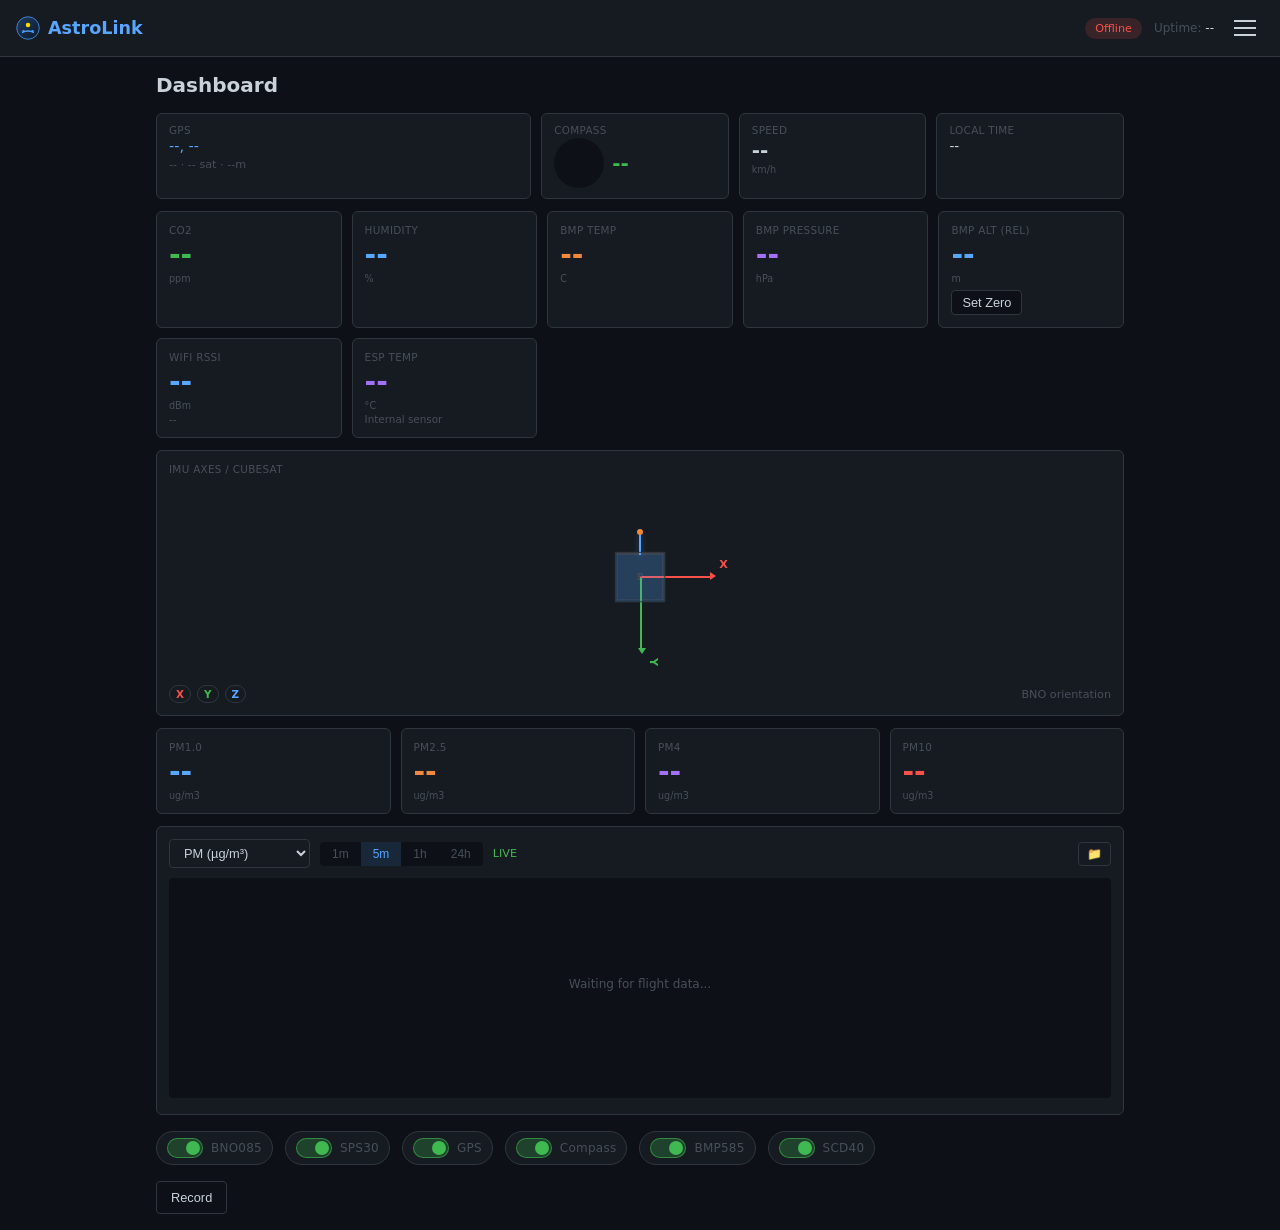
==== commit 78bf9f12: "Add WS2812 status LED, flight data viewer, WebSocket stability improvements - Add status LED module " ====
--- a/Sensor_test_esp32s3/data/index.html
+++ b/Sensor_test_esp32s3/data/index.html
@@ -208,6 +208,7 @@
                     <option value="5">Humidity (%)</option>
                     <option value="6">Velocity (m/s)</option>
                     <option value="7">Heading (°)</option>
+                    <option value="8">IMU (°)</option>
                 </select>
                 <div class="range-btns">
                     <button class="range-btn" data-range="60" onclick="setRange(60)">1m</button>
@@ -216,7 +217,7 @@
                     <button class="range-btn" data-range="86400" onclick="setRange(86400)">24h</button>
                 </div>
                 <span id="liveIndicator" class="live-indicator">LIVE</span>
-                <button class="btn-icon" onclick="exportCSV()" title="Export CSV">⬇</button>
+                <button class="btn-icon" onclick="showPage('files')" title="Go to Files">📁</button>
             </div>
             <canvas id="chart"></canvas>
         </section>
@@ -692,22 +693,39 @@
 
     <!-- PAGE: Files -->
     <main id="page-files" class="page">
-        <h2 class="page-title">Recorded Files</h2>
-
-        <!-- File List -->
+        <h2 class="page-title">Flight Data</h2>
+
+        <!-- PSRAM Download -->
         <section class="section">
+            <h3 class="section-title">PSRAM Buffer</h3>
+            <div class="cards status-cards" style="margin-bottom:12px">
+                <div class="card">
+                    <span class="card-label">Records</span>
+                    <span class="card-value" id="psramCount">--</span>
+                </div>
+                <div class="card">
+                    <span class="card-label">Capacity</span>
+                    <span class="card-value" id="psramCap">--</span>
+                </div>
+            </div>
+            <button class="btn" onclick="downloadPsramBin()">Download PSRAM (BIN)</button>
+        </section>
+
+        <!-- Drop Zone for viewing -->
+        <section class="section">
+            <h3 class="section-title">View Flight Data</h3>
+            <div id="dropZone" class="drop-zone" ondrop="handleFileDrop(event)" ondragover="handleDragOver(event)" ondragleave="handleDragLeave(event)">
+                <span>Drop .bin file here to view</span>
+                <input type="file" id="binFileInput" accept=".bin" onchange="handleFileSelect(event)" style="display:none">
+            </div>
+            <button class="btn btn-secondary" onclick="document.getElementById('binFileInput').click()" style="margin-top:8px">Or Select File</button>
+        </section>
+
+        <!-- LittleFS Files -->
+        <section class="section">
+            <h3 class="section-title">LittleFS Recordings</h3>
             <div id="fileList" class="file-list">Loading...</div>
             <div class="storage-info" id="storageInfo"></div>
-        </section>
-
-        <!-- Hexdump -->
-        <section class="section hex-section" id="hexSection">
-            <div class="section-header">
-                <span class="section-title">Quick Hexdump</span>
-                <button class="btn-sm" onclick="clearHex()">Clear</button>
-            </div>
-            <div class="hex-meta" id="hexTitle">--</div>
-            <div class="hex-box" id="hexBox">--</div>
         </section>
 
         <!-- Flight Viewer -->
@@ -720,6 +738,14 @@
                         <span class="info-label">File</span>
                         <span class="info-value" id="flightInfoFile">--</span>
                     </div>
+                    <div class="info-item">
+                        <span class="info-label">Records</span>
+                        <span class="info-value" id="flightInfoRecords">--</span>
+                    </div>
+                    <div class="info-item">
+                        <span class="info-label">Duration</span>
+                        <span class="info-value" id="flightInfoDuration">--</span>
+                    </div>
                 </div>
             </div>
 
@@ -754,6 +780,10 @@
             <div class="chart-box">
                 <div class="chart-title">Heading</div>
                 <canvas id="flightChartHead"></canvas>
+            </div>
+            <div class="chart-box">
+                <div class="chart-title">IMU (Roll/Pitch/Yaw)</div>
+                <canvas id="flightChartImu"></canvas>
             </div>
         </section>
     </main>
@@ -792,12 +822,12 @@
         <section class="ota-section" style="margin-top:16px">
             <h3 class="section-title">WiFi Settings</h3>
             <div id="wifiStatus" class="wifi-status"></div>
-            <div class="wifi-form">
-                <input type="text" id="wifiSsid" placeholder="WiFi SSID" maxlength="32">
-                <input type="password" id="wifiPass" placeholder="Password" maxlength="64"><button type="button" class="btn-eye" onclick="togglePass()">👁</button>
-                <button class="btn" onclick="wifiConnect()">Connect</button>
-                <button class="btn btn-secondary" onclick="wifiClear()">Clear Saved</button>
-            </div>
+            <form class="wifi-form" onsubmit="wifiConnect(); return false;" autocomplete="on">
+                <input type="text" id="wifiSsid" name="ssid" placeholder="WiFi SSID" maxlength="32" autocomplete="username">
+                <input type="password" id="wifiPass" name="password" placeholder="Password" maxlength="64" autocomplete="current-password"><button type="button" class="btn-eye" onclick="togglePass()">👁</button>
+                <button type="submit" class="btn">Connect</button>
+                <button type="button" class="btn btn-secondary" onclick="wifiClear()">Clear Saved</button>
+            </form>
         </section>
 
         <!-- Firmware Update -->
--- a/Sensor_test_esp32s3/data/style.css
+++ b/Sensor_test_esp32s3/data/style.css
@@ -733,6 +733,26 @@
 .file-size { font-size: 0.75rem; color: var(--text-muted); margin-left: 10px; }
 .file-actions { display: flex; gap: 6px; }
 
+/* Drop Zone */
+.drop-zone {
+    border: 2px dashed var(--border);
+    border-radius: 8px;
+    padding: 40px 20px;
+    text-align: center;
+    color: var(--text-muted);
+    cursor: pointer;
+    transition: all 0.2s;
+}
+.drop-zone:hover {
+    border-color: var(--blue);
+    color: var(--text);
+}
+.drop-zone.drag-over {
+    border-color: var(--green);
+    background: rgba(76, 175, 80, 0.1);
+    color: var(--green);
+}
+
 /* Toast */
 .toast {
     position: fixed;
